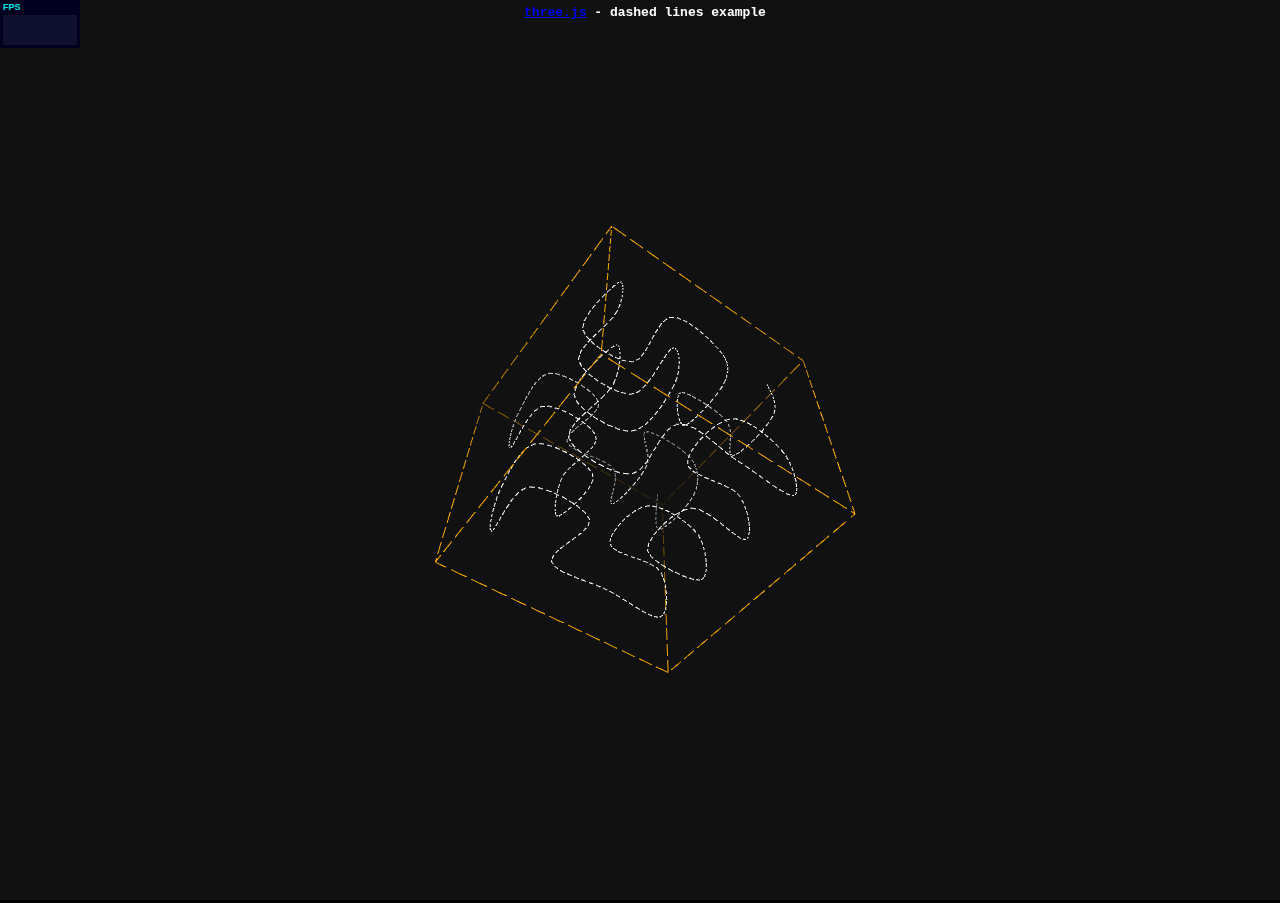
==== glines.html @ 6163cbbc "Scraped source from three.js example 'webgl_lines_dashed'" ====
<!DOCTYPE html>
<html lang="en">
    <head>
	<title>three.js webgl - dashed lines</title>
	<meta charset="utf-8">
	<meta name="viewport" content="width=device-width, user-scalable=no, minimum-scale=1.0, maximum-scale=1.0">
	<style>
	    body {
		color: #ffffff;
		font-family:Monospace;
		font-size:13px;
		text-align:center;
		font-weight: bold;

		background-color: #000000;
		margin: 0px;
		overflow: hidden;
	    }
	    #info {
		color: #fff;
		position: absolute;
		top: 0px; width: 100%;
		padding: 5px;
		z-index:100;
	    }

	</style>
    </head>

    <body>
	<div id="info"><a href="http://threejs.org" target="_blank">three.js</a> - dashed lines example</div>
	<div id="container"></div>

	<script src="../build/three.min.js"></script>

	<script src="js/geometries/hilbert3D.js"></script>

	<script src="js/Detector.js"></script>
	<script src="js/libs/stats.min.js"></script>

	<script>

	    if ( ! Detector.webgl ) Detector.addGetWebGLMessage();

	    var renderer, scene, camera, stats;
	    var objects = [];


	    var WIDTH = window.innerWidth,
		HEIGHT = window.innerHeight;

	    init();
	    animate();

	    function init() {

		camera = new THREE.PerspectiveCamera( 60, WIDTH / HEIGHT, 1, 200 );
		camera.position.z = 150;

		scene = new THREE.Scene();

		scene.fog = new THREE.Fog( 0x111111, 150, 200 );

		root = new THREE.Object3D();

		var subdivisions = 6;
		var recursion = 1;

		var points = hilbert3D( new THREE.Vector3( 0,0,0 ), 25.0, recursion, 0, 1, 2, 3, 4, 5, 6, 7 );

		var spline = new THREE.Spline( points );
		var geometrySpline = new THREE.Geometry();

		for ( var i = 0; i < points.length * subdivisions; i ++ ) {

		    var index = i / ( points.length * subdivisions );
		    var position = spline.getPoint( index );

		    geometrySpline.vertices[ i ] = new THREE.Vector3( position.x, position.y, position.z );

		}

		var geometryCube = cube( 50 );

		geometryCube.computeLineDistances();
		geometrySpline.computeLineDistances();

		var object = new THREE.Line( geometrySpline, new THREE.LineDashedMaterial( { color: 0xffffff, dashSize: 1, gapSize: 0.5 } ), THREE.LineStrip );

		objects.push( object );
		scene.add( object );

		var object = new THREE.Line( geometryCube, new THREE.LineDashedMaterial( { color: 0xffaa00, dashSize: 3, gapSize: 1, linewidth: 2 } ), THREE.LinePieces );

		objects.push( object );
		scene.add( object );

		renderer = new THREE.WebGLRenderer( { antialias: true } );
		renderer.setClearColor( 0x111111, 1 );
		renderer.setSize( WIDTH, HEIGHT );

		var container = document.getElementById( 'container' );
		container.appendChild( renderer.domElement );

		stats = new Stats();
		stats.domElement.style.position = 'absolute';
		stats.domElement.style.top = '0px';
		container.appendChild( stats.domElement );

		//

		window.addEventListener( 'resize', onWindowResize, false );

	    }

	    function cube( size ) {

		var h = size * 0.5;

		var geometry = new THREE.Geometry();

		geometry.vertices.push(
		    new THREE.Vector3( -h, -h, -h ),
		    new THREE.Vector3( -h, h, -h ),

		    new THREE.Vector3( -h, h, -h ),
		    new THREE.Vector3( h, h, -h ),

		    new THREE.Vector3( h, h, -h ),
		    new THREE.Vector3( h, -h, -h ),

		    new THREE.Vector3( h, -h, -h ),
		    new THREE.Vector3( -h, -h, -h ),


		    new THREE.Vector3( -h, -h, h ),
		    new THREE.Vector3( -h, h, h ),

		    new THREE.Vector3( -h, h, h ),
		    new THREE.Vector3( h, h, h ),

		    new THREE.Vector3( h, h, h ),
		    new THREE.Vector3( h, -h, h ),

		    new THREE.Vector3( h, -h, h ),
		    new THREE.Vector3( -h, -h, h ),

		    new THREE.Vector3( -h, -h, -h ),
		    new THREE.Vector3( -h, -h, h ),

		    new THREE.Vector3( -h, h, -h ),
		    new THREE.Vector3( -h, h, h ),

		    new THREE.Vector3( h, h, -h ),
		    new THREE.Vector3( h, h, h ),

		    new THREE.Vector3( h, -h, -h ),
		    new THREE.Vector3( h, -h, h )
		 );

		return geometry;

	    }

	    function onWindowResize() {

		camera.aspect = window.innerWidth / window.innerHeight;
		camera.updateProjectionMatrix();

		renderer.setSize( window.innerWidth, window.innerHeight );

	    }

	    function animate() {

		requestAnimationFrame( animate );

		render();
		stats.update();

	    }

	    function render() {

		var time = Date.now() * 0.001;

		for ( var i = 0; i < objects.length; i ++ ) {

		    var object = objects[ i ];

		    //object.rotation.x = 0.25 * time * ( i%2 == 1 ? 1 : -1);
		    object.rotation.x = 0.25 * time;
		    object.rotation.y = 0.25 * time;

		}

		renderer.render( scene, camera );

	    }

    </script>

</body>

</html>
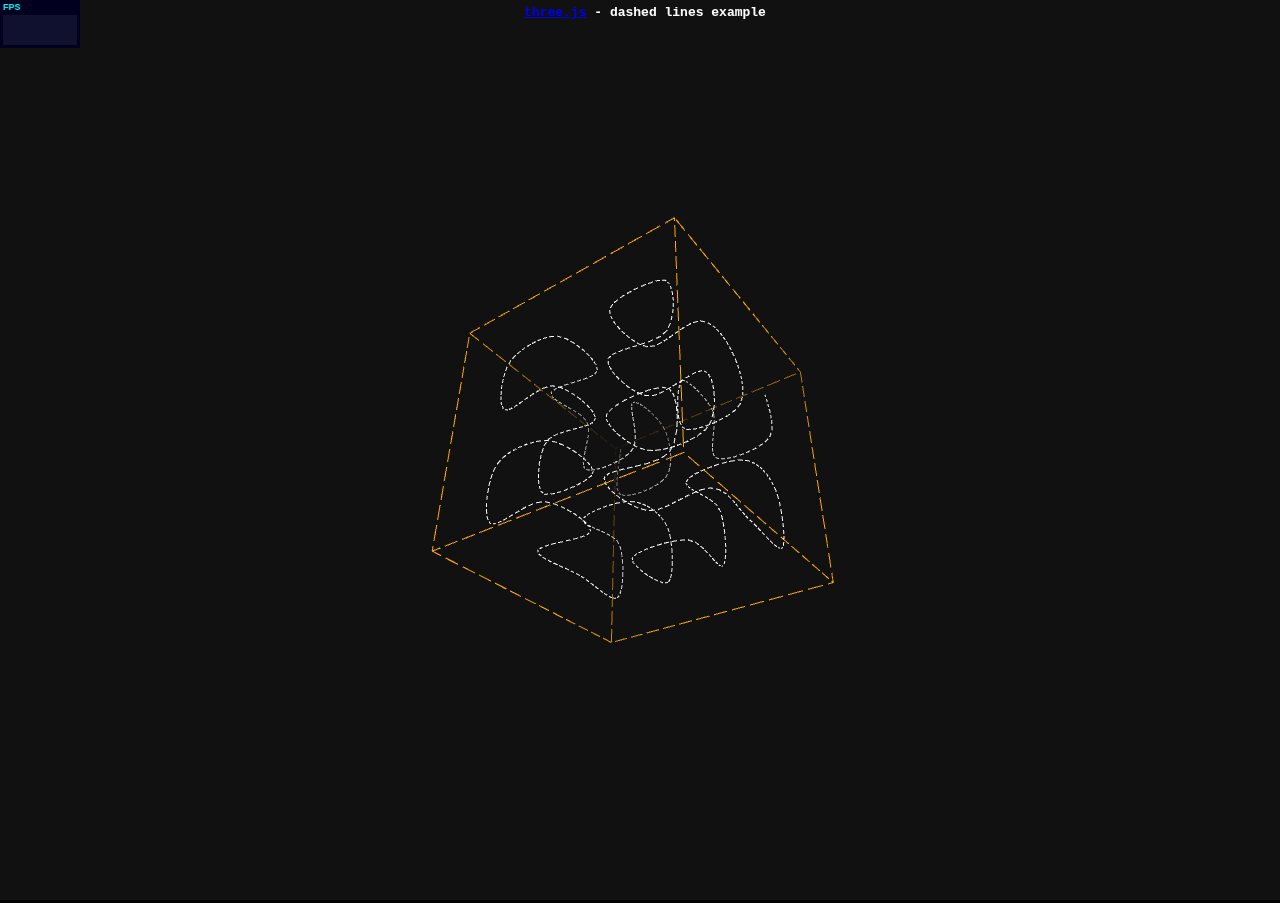
==== commit a228be7e: "Move main code to js/main.js" ====
--- a/glines.html
+++ b/glines.html
@@ -38,167 +38,7 @@
 	<script src="js/Detector.js"></script>
 	<script src="js/libs/stats.min.js"></script>
 
-	<script>
-
-	    if ( ! Detector.webgl ) Detector.addGetWebGLMessage();
-
-	    var renderer, scene, camera, stats;
-	    var objects = [];
-
-
-	    var WIDTH = window.innerWidth,
-		HEIGHT = window.innerHeight;
-
-	    init();
-	    animate();
-
-	    function init() {
-
-		camera = new THREE.PerspectiveCamera( 60, WIDTH / HEIGHT, 1, 200 );
-		camera.position.z = 150;
-
-		scene = new THREE.Scene();
-
-		scene.fog = new THREE.Fog( 0x111111, 150, 200 );
-
-		root = new THREE.Object3D();
-
-		var subdivisions = 6;
-		var recursion = 1;
-
-		var points = hilbert3D( new THREE.Vector3( 0,0,0 ), 25.0, recursion, 0, 1, 2, 3, 4, 5, 6, 7 );
-
-		var spline = new THREE.Spline( points );
-		var geometrySpline = new THREE.Geometry();
-
-		for ( var i = 0; i < points.length * subdivisions; i ++ ) {
-
-		    var index = i / ( points.length * subdivisions );
-		    var position = spline.getPoint( index );
-
-		    geometrySpline.vertices[ i ] = new THREE.Vector3( position.x, position.y, position.z );
-
-		}
-
-		var geometryCube = cube( 50 );
-
-		geometryCube.computeLineDistances();
-		geometrySpline.computeLineDistances();
-
-		var object = new THREE.Line( geometrySpline, new THREE.LineDashedMaterial( { color: 0xffffff, dashSize: 1, gapSize: 0.5 } ), THREE.LineStrip );
-
-		objects.push( object );
-		scene.add( object );
-
-		var object = new THREE.Line( geometryCube, new THREE.LineDashedMaterial( { color: 0xffaa00, dashSize: 3, gapSize: 1, linewidth: 2 } ), THREE.LinePieces );
-
-		objects.push( object );
-		scene.add( object );
-
-		renderer = new THREE.WebGLRenderer( { antialias: true } );
-		renderer.setClearColor( 0x111111, 1 );
-		renderer.setSize( WIDTH, HEIGHT );
-
-		var container = document.getElementById( 'container' );
-		container.appendChild( renderer.domElement );
-
-		stats = new Stats();
-		stats.domElement.style.position = 'absolute';
-		stats.domElement.style.top = '0px';
-		container.appendChild( stats.domElement );
-
-		//
-
-		window.addEventListener( 'resize', onWindowResize, false );
-
-	    }
-
-	    function cube( size ) {
-
-		var h = size * 0.5;
-
-		var geometry = new THREE.Geometry();
-
-		geometry.vertices.push(
-		    new THREE.Vector3( -h, -h, -h ),
-		    new THREE.Vector3( -h, h, -h ),
-
-		    new THREE.Vector3( -h, h, -h ),
-		    new THREE.Vector3( h, h, -h ),
-
-		    new THREE.Vector3( h, h, -h ),
-		    new THREE.Vector3( h, -h, -h ),
-
-		    new THREE.Vector3( h, -h, -h ),
-		    new THREE.Vector3( -h, -h, -h ),
-
-
-		    new THREE.Vector3( -h, -h, h ),
-		    new THREE.Vector3( -h, h, h ),
-
-		    new THREE.Vector3( -h, h, h ),
-		    new THREE.Vector3( h, h, h ),
-
-		    new THREE.Vector3( h, h, h ),
-		    new THREE.Vector3( h, -h, h ),
-
-		    new THREE.Vector3( h, -h, h ),
-		    new THREE.Vector3( -h, -h, h ),
-
-		    new THREE.Vector3( -h, -h, -h ),
-		    new THREE.Vector3( -h, -h, h ),
-
-		    new THREE.Vector3( -h, h, -h ),
-		    new THREE.Vector3( -h, h, h ),
-
-		    new THREE.Vector3( h, h, -h ),
-		    new THREE.Vector3( h, h, h ),
-
-		    new THREE.Vector3( h, -h, -h ),
-		    new THREE.Vector3( h, -h, h )
-		 );
-
-		return geometry;
-
-	    }
-
-	    function onWindowResize() {
-
-		camera.aspect = window.innerWidth / window.innerHeight;
-		camera.updateProjectionMatrix();
-
-		renderer.setSize( window.innerWidth, window.innerHeight );
-
-	    }
-
-	    function animate() {
-
-		requestAnimationFrame( animate );
-
-		render();
-		stats.update();
-
-	    }
-
-	    function render() {
-
-		var time = Date.now() * 0.001;
-
-		for ( var i = 0; i < objects.length; i ++ ) {
-
-		    var object = objects[ i ];
-
-		    //object.rotation.x = 0.25 * time * ( i%2 == 1 ? 1 : -1);
-		    object.rotation.x = 0.25 * time;
-		    object.rotation.y = 0.25 * time;
-
-		}
-
-		renderer.render( scene, camera );
-
-	    }
-
-    </script>
+	<script src="js/main.js"></script>
 
 </body>
 
